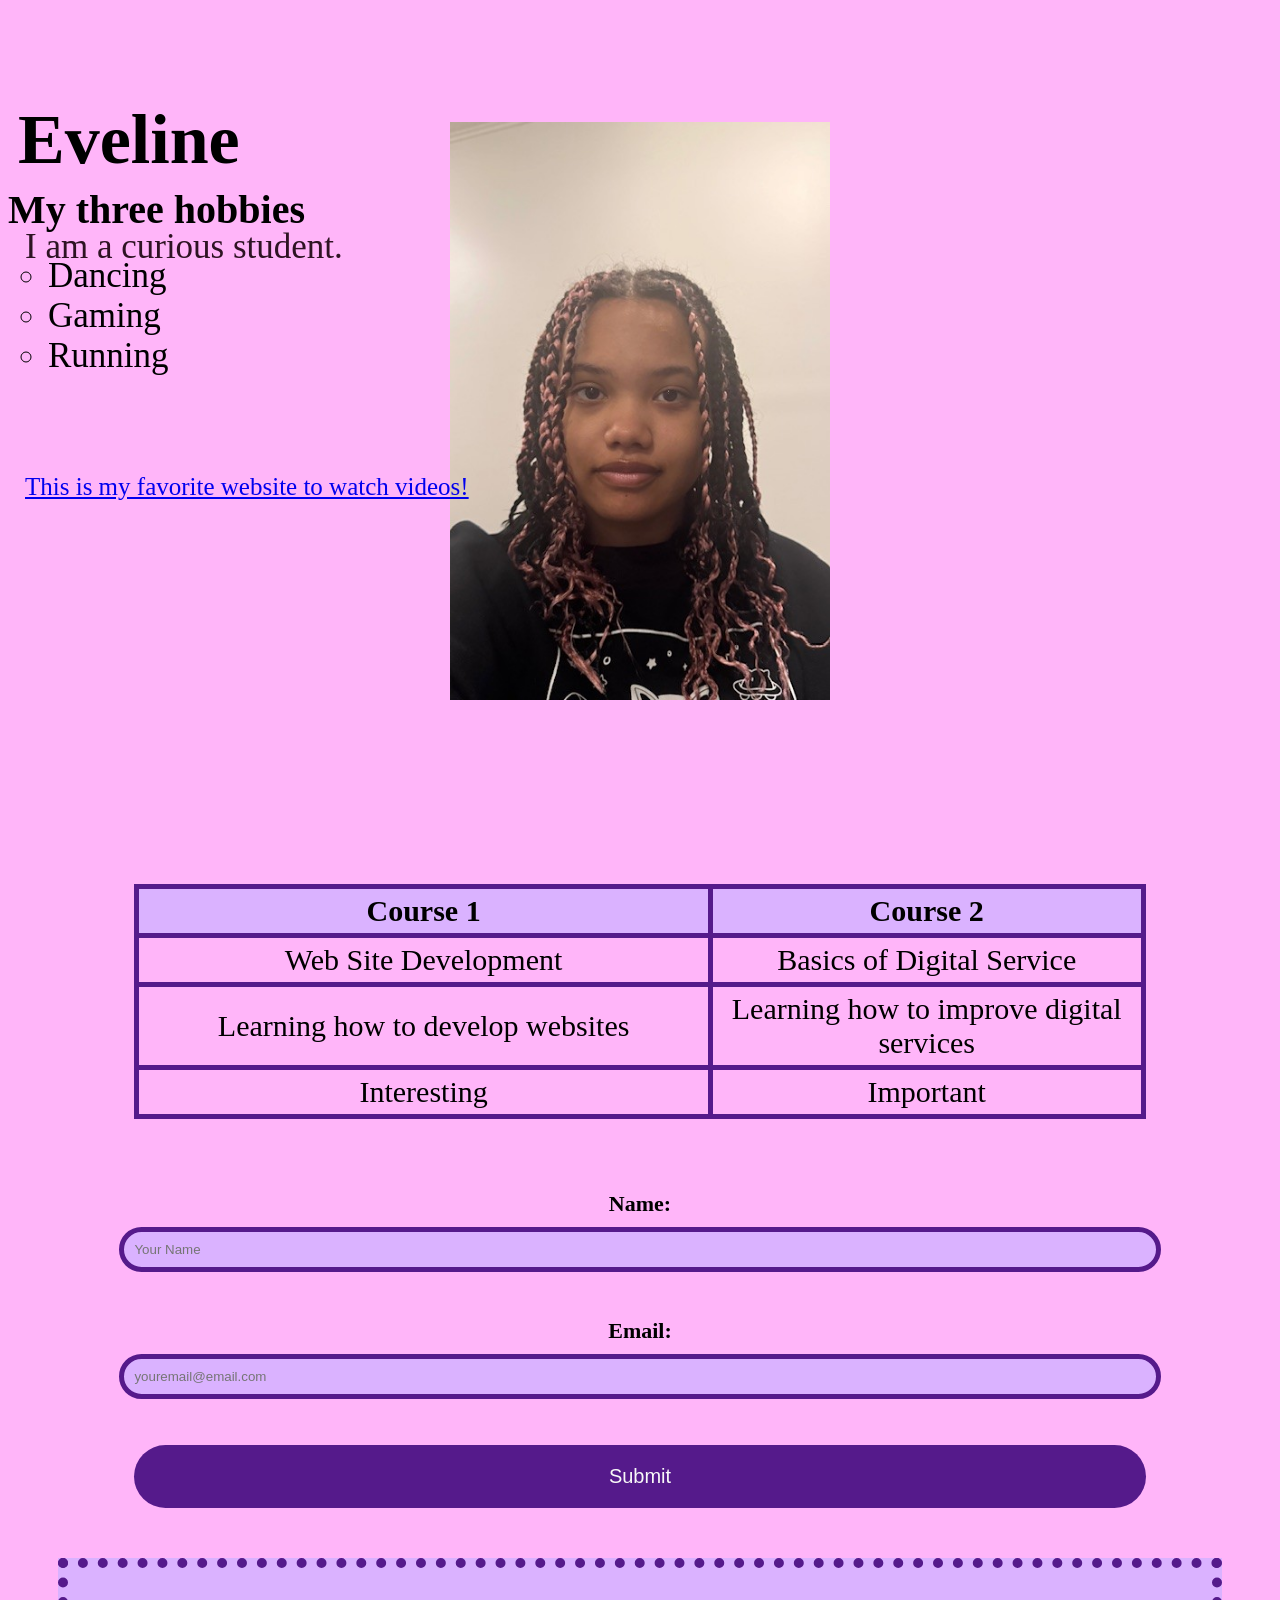
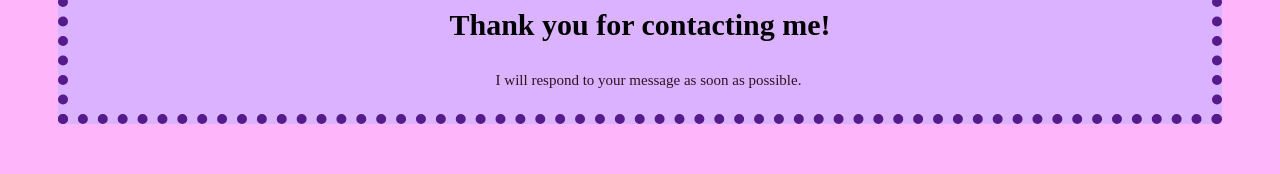
==== WS_02/index.html @ 4ffdca82 "WS_02" ====
<!DOCTYPE html>
    <html lang="en">
    <head>
        <style>
            <!--Internal CSS for the link-->
            a {
                color: rgb(218, 178, 255);
            }

            img {
                display: block;
                margin-left: auto;
                margin-right: auto;
                width: 30%;
                margin-top: -180px;
            }
        </style>
        <!--External CSS-->
        <link rel="stylesheet" href="style.css">
        <title>Eveline's page</title>
    </head>
    <body>
<!--Added some Inline CSS when aligning-->

        <!--Inline CSS-->
        <h1 align="left">Eveline</h1>
        <p align="left" style="font-size: 35px;">I am a curious student.</p>
        <img src="59f4c515-faeb-4bda-a097-fb6f1def4f8a.jpg" alt="A picture of myself">

<br><br>

  <h2 align="left">My three hobbies</h2>
    <ol style="list-style-type:circle; text-align: left;">
        <li>Dancing</li>
        <li>Gaming</li>
        <li>Running</li>
    </ol>

    <br><br>
    <br><br>
    
    <p align="left">
<a href="https://www.youtube.com/">This is my favorite website to watch videos!</a>
</p>

<br><br>

<br><br>

<br><br>

<table border="2" width="200%">
    <tr align="center">
        <th width="100px">Course 1</th>
        <th width="100px">Course 2</th>
    </tr>
    <tr align="center">
        <td width="100px">Web Site Development</td>
        <td width="100px">Basics of Digital Service</td>
    </tr>
    <tr align="center">
        <td width="100px">Learning how to develop websites</td>
        <td width="100px">Learning how to improve digital services</td>
    </tr>
    <tr align="center">
        <td width="100px">Interesting</td>
        <td width="100px">Important</td>
    </tr>

    </table>

    <br><br>

    <br><br>

<form>
    <label for="name">Name:</label>
    <input type="text" id="name" name="name" placeholder="Your Name"><br><br>
    <label for="email">Email:</label>
    <input type="email" id="email" name="email" placeholder="youremail@email.com"><br><br>
    <input type="submit" value="Submit"> 
</form>

<div class="content-box">
  <h3 align="center">Thank you for contacting me!</h3>
  <p style="font-size: 15px;" align="center">I will respond to your message as soon as possible.</p>
</div>

    </body>
    </html>
---- WS_02/style.css ----
/* some elements for p, body h1, h2 and h3*/
p {
    color: rgb(46, 19, 35);
    font-size: 25px;
    margin-left: 17px;
}
body {
    background-color: rgb(255, 181, 249);
}
h1 {
    font-size: 70px;
    margin-top: 100px;
    padding-left: 10px;
}
h2 {
    font-size: 40px;
    margin-top: -550px;


}
h3 {
    font-size: 30px;
}

a {
    text-align: left;
    font-size: 25px;
}



/*Experimenting with the new div element*/
.content-box {
  padding: 10px;
  margin: 50px;
  background-color: rgb(218, 178, 255);
  border: 10px dotted rgb(85, 26, 139);
}

/*Table and the Form*/
table {
      width: 80%;
      border-collapse: collapse;
      column-width: 100px;
      margin: 0px auto;
      padding: 10px;
      margin-top: 250px;

    }
    
    th, td {
      border: 5px solid rgb(85, 26, 139);
      padding: 5px;
      text-align: center;
      font-size: 30px;
    }
    
    th {
      background-color: rgb(218, 178, 255);
    }
    
    form {
      display: flex;
      flex-direction: column;
      gap: 5px;
    }
    
    label {
      font-weight: bold;
    }
    
    input[type="text"], input[type="email"] {
      padding: 10px;
      border: 5px solid rgb(85, 26, 139);
      background-color: rgb(218, 178, 255);
      border-radius: 40px;
      width: 80%;
      margin: 0px auto;
    }
    
    input[type="submit"] {
      background-color: rgb(85, 26, 139);
      color: rgb(248, 248, 248);
      padding: 20px;
      border: none;
      width: 80%;
      margin: 0px auto;
      border-radius: 60px;
      cursor: pointer;
      font-size: 20px;

    }
    
    input[type="submit"]:hover {
      background-color: rgb(0, 0, 0);
    }

label {
    display: block;
    margin-bottom: 5px;
    text-align: center;
    font-size: 22px;
    }
    
/*ol formatting*/
ol {
    list-style-type: circle;
    margin: 0 auto;
    font-size: 35px;
    margin-top: -10px;
}
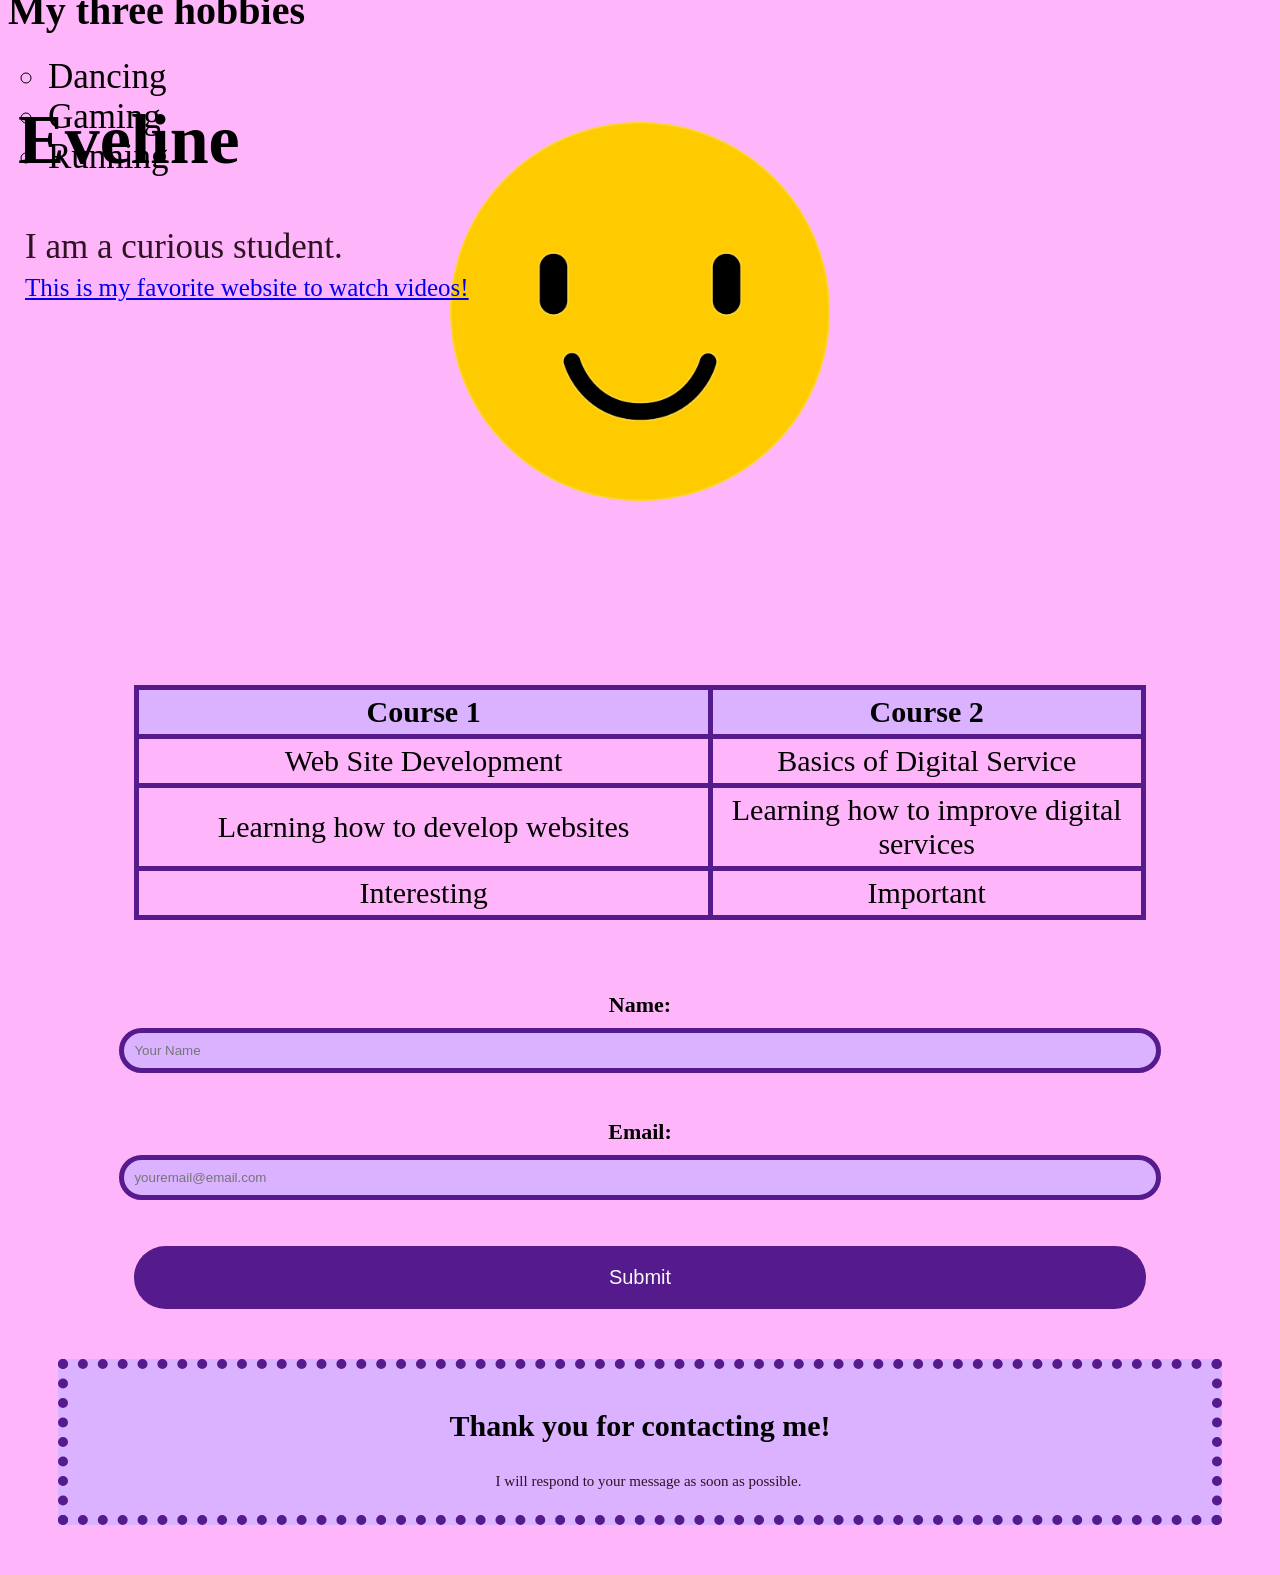
==== commit d6b7652f: "ws 1and 2 and 3 and 4 update smiley face" ====
--- a/WS_02/index.html
+++ b/WS_02/index.html
@@ -1,6 +1,8 @@
 <!DOCTYPE html>
     <html lang="en">
     <head>
+        <meta charset="UTF-8">
+        <meta name="viewport" content="width=device-width, initial-scale=1.0">
         <style>
             <!--Internal CSS for the link-->
             a {
@@ -25,7 +27,7 @@
         <!--Inline CSS-->
         <h1 align="left">Eveline</h1>
         <p align="left" style="font-size: 35px;">I am a curious student.</p>
-        <img src="59f4c515-faeb-4bda-a097-fb6f1def4f8a.jpg" alt="A picture of myself">
+        <img src="smiling-emoji-1581514868roK.png" alt="A picture of myself">
 
 <br><br>
 
@@ -85,6 +87,5 @@
   <h3 align="center">Thank you for contacting me!</h3>
   <p style="font-size: 15px;" align="center">I will respond to your message as soon as possible.</p>
 </div>
-
     </body>
     </html>
